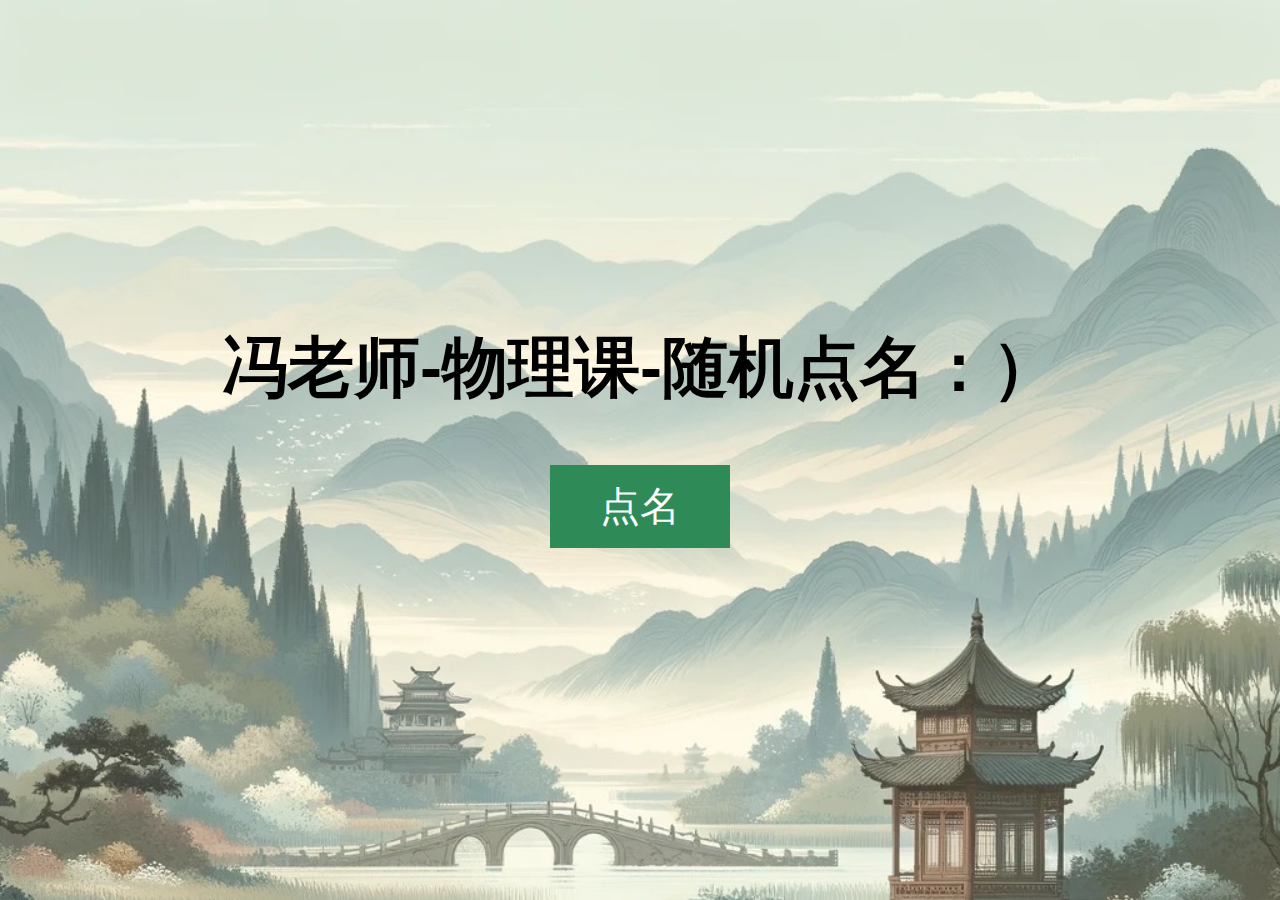
==== index.html @ 1dad01d3 "Rename 随机点名.html to index.html" ====
<!DOCTYPE html>
<html lang="en">
<head>
    <meta charset="UTF-8">
    <title>冯老师-随机点名</title>
    <link rel="stylesheet" type="text/css" href="style.css">
</head>
<body>
    <h1>冯老师-物理课-随机点名：）</h1>
    <button id="randomPickButton">点名</button>
    <p id="pickedName"></p>

    <script src="script.js"></script>
</body>
</html>
---- style.css ----
body {
    font-family: Arial, sans-serif;
    background-image: url('names_background.jpg');
    background-size: cover;
    background-repeat: no-repeat;
    background-attachment: fixed;
    display: flex;
    flex-direction: column;
    align-items: center;
    justify-content: center;
    height: 100vh;
    margin: 0;
    /* 调整body内文字的默认大小 */
    font-size: 33px; /* 默认字体大小 */
}

h1 {
    text-align: center;
    /* text-shadow: 1px 1px 2px #000;
    调整标题的字体大小 */
    font-size: 66px; /* 标题字体大小 */
}

p {
    text-align: center;
    text-shadow: 1px 1px 2px #000;
    /* 调整段落的字体大小 */
    font-size: 33px; /* 段落字体大小 */
}

button {
    background-color: #2E8B57;
    color: white;
    padding: 14px 50px;
    margin: 8px 0;
    border: none;
    cursor: pointer;
    /* 调整按钮的字体大小 */
    font-size: 40px; /* 按钮字体大小 */
}

button:hover {
    background-color: #45a049;
}
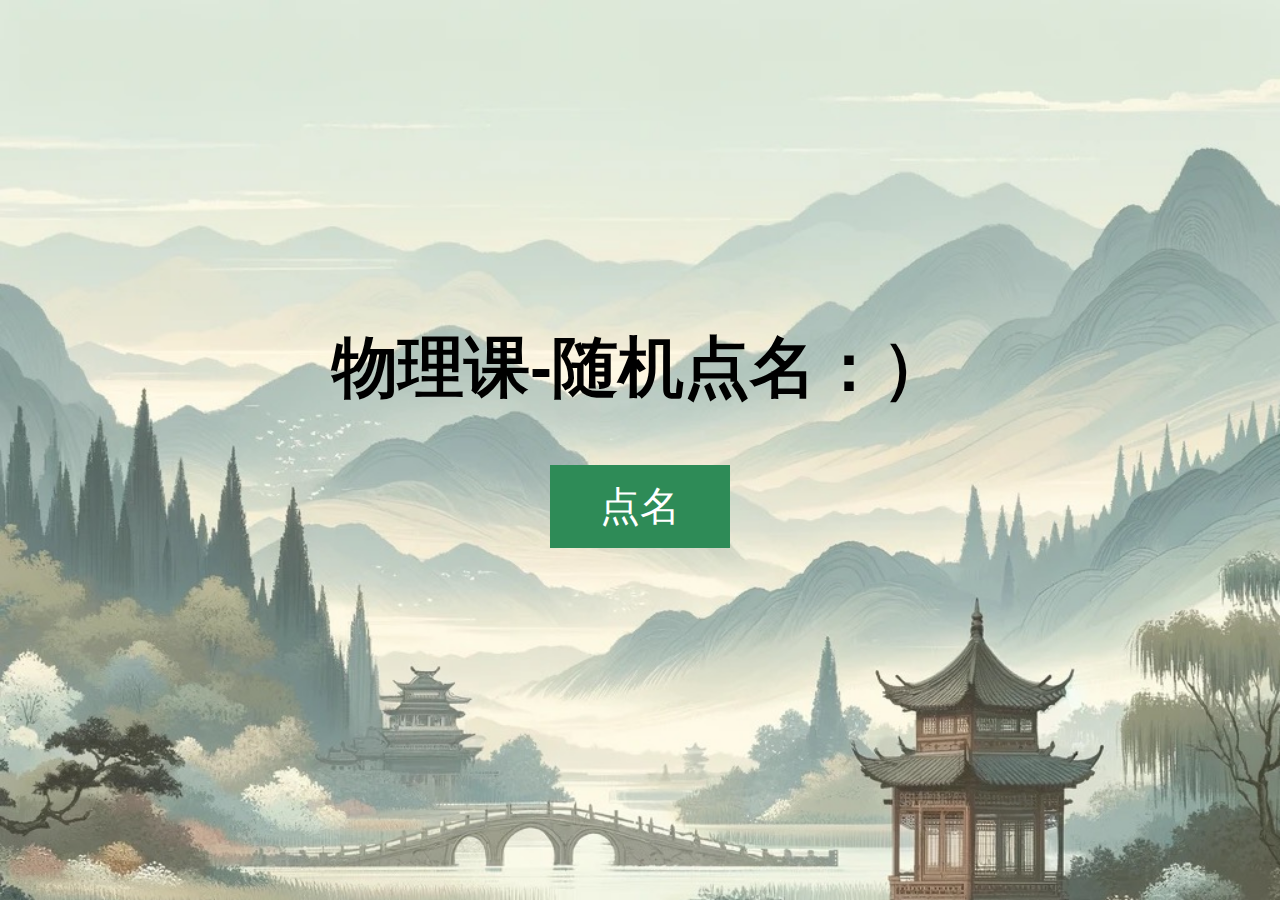
==== commit 405ee5f3: "Update index.html" ====
--- a/index.html
+++ b/index.html
@@ -2,11 +2,11 @@
 <html lang="en">
 <head>
     <meta charset="UTF-8">
-    <title>冯老师-随机点名</title>
+    <title>随机点名</title>
     <link rel="stylesheet" type="text/css" href="style.css">
 </head>
 <body>
-    <h1>冯老师-物理课-随机点名：）</h1>
+    <h1>物理课-随机点名：）</h1>
     <button id="randomPickButton">点名</button>
     <p id="pickedName"></p>
 
